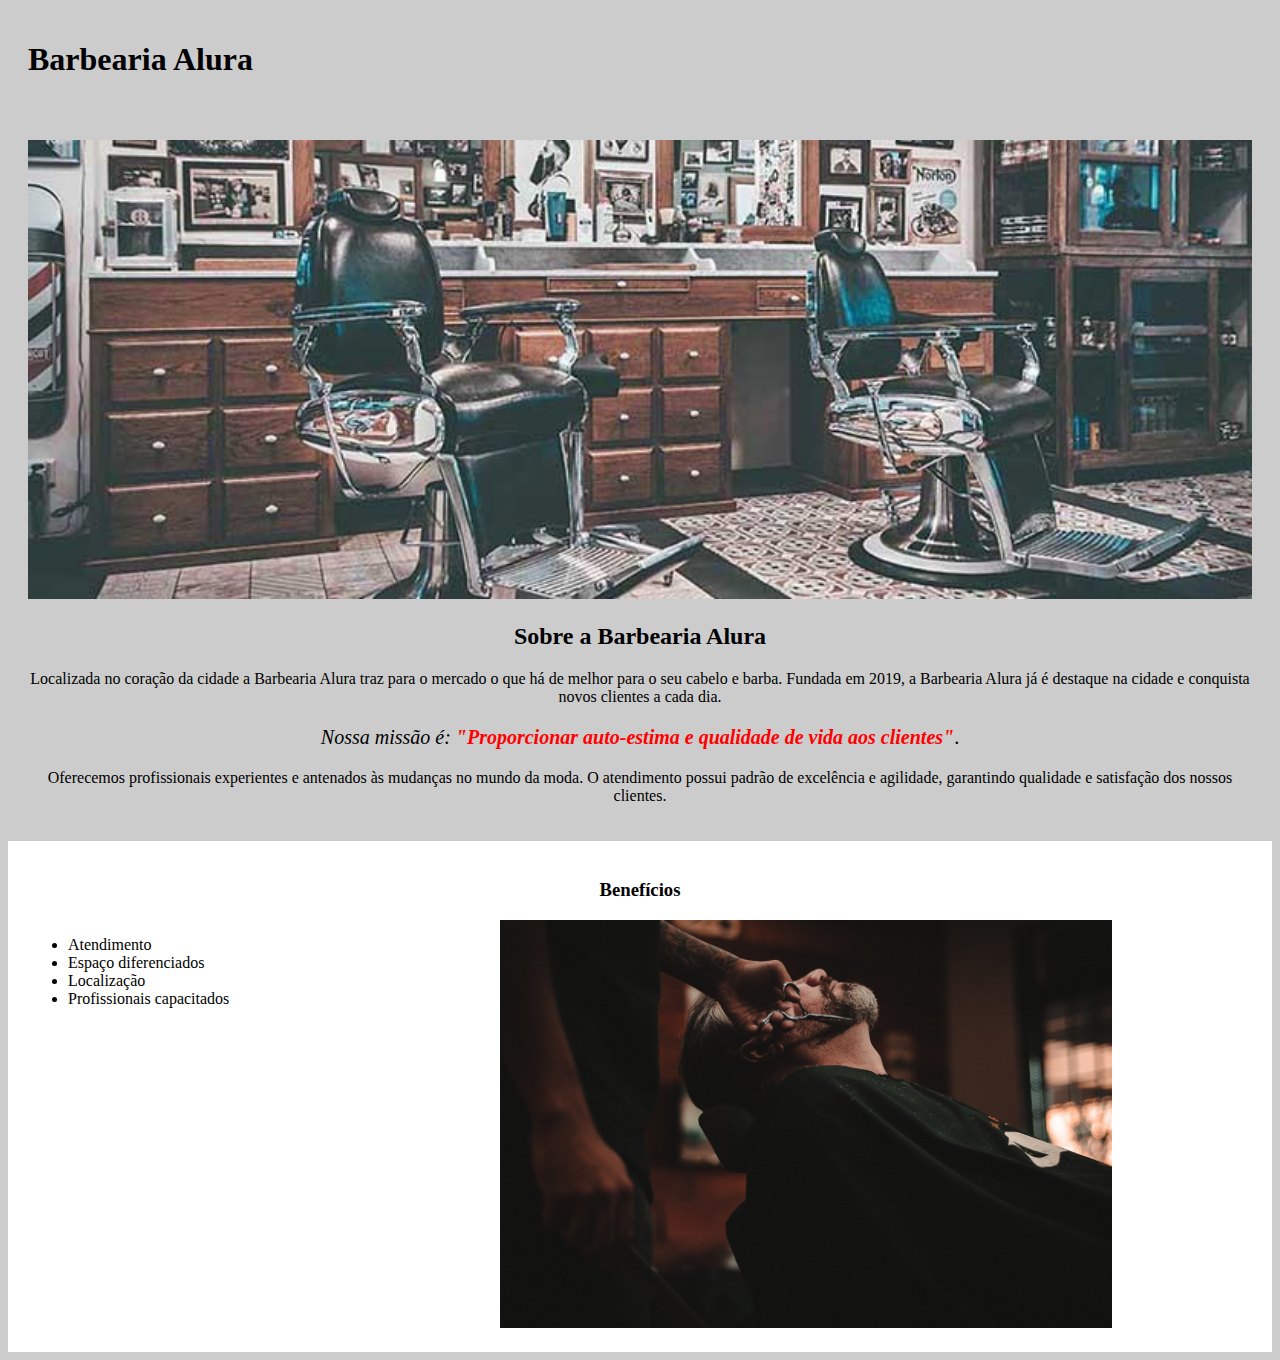
==== index.html @ 7dbfc08e "Curso HTML5 e CSS3 parte 1" ====
<!DOCTYPE html>
<html lang="pt-br">
    <head>
        <meta charset="UTF-8">
        <link rel="stylesheet" href="style.css">
        <title>Barbearia Alura</title>
    </head>
    <body>
        <header>
            <h1 class="titulo-principal">Barbearia Alura</h1>
        </header>
        <div class="principal">
            <img id="banner" src="banner.jpg">
            <h2 class="titulo-centralizado">Sobre a Barbearia Alura</h2> 
            <p>Localizada no coração da cidade a Barbearia Alura traz para o mercado o que há de melhor para o seu cabelo e barba. Fundada em 2019, a Barbearia Alura já é 
            destaque na cidade e conquista novos clientes a cada dia.</p> 
            <p id="missao"><em>Nossa missão é: <strong>"Proporcionar auto-estima e qualidade de vida aos clientes"</strong></em>.</p> 
            <p>Oferecemos profissionais experientes e antenados às mudanças no mundo da moda. O atendimento possui padrão de excelência e agilidade, garantindo qualidade e 
            satisfação dos nossos clientes.</p>
              
        </div>
        <div class="beneficios">
            <h3 class="titulo-centralizado">Benefícios</h3> 
            <ul>
                <li class="itens">Atendimento</li>
                <li class="itens">Espaço diferenciados</li>
                <li class="itens">Localização</li>
                <li class="itens">Profissionais capacitados</li>
            </ul>
            <img id="imgbeneficios" src="beneficios.jpg" >
        </div>
    </body>
</html>
---- style.css ----
body    {
    background-color: #cccccc;
}

.principal  {
    background: #cccccc;
    padding: 20px;
}

.titulo-principal   {
    padding: 20px;
}

#banner {
    width: 100%;
}

.titulo-centralizado  {
    text-align: center;
}
p   {
    text-align: center;
}

em strong   {
    color: #ff0000
}

#missao {
    font-size: 20px
}

.beneficios {
    background: #FFFFFF;
    padding: 20px;
}

ul  {
    display: inline-block;
    vertical-align: top;  
    width: 20%;
    margin-right: 15%;
}
#imgbeneficios  {
    width: 50%;
}
.itens  {
    font-style: italic"
}
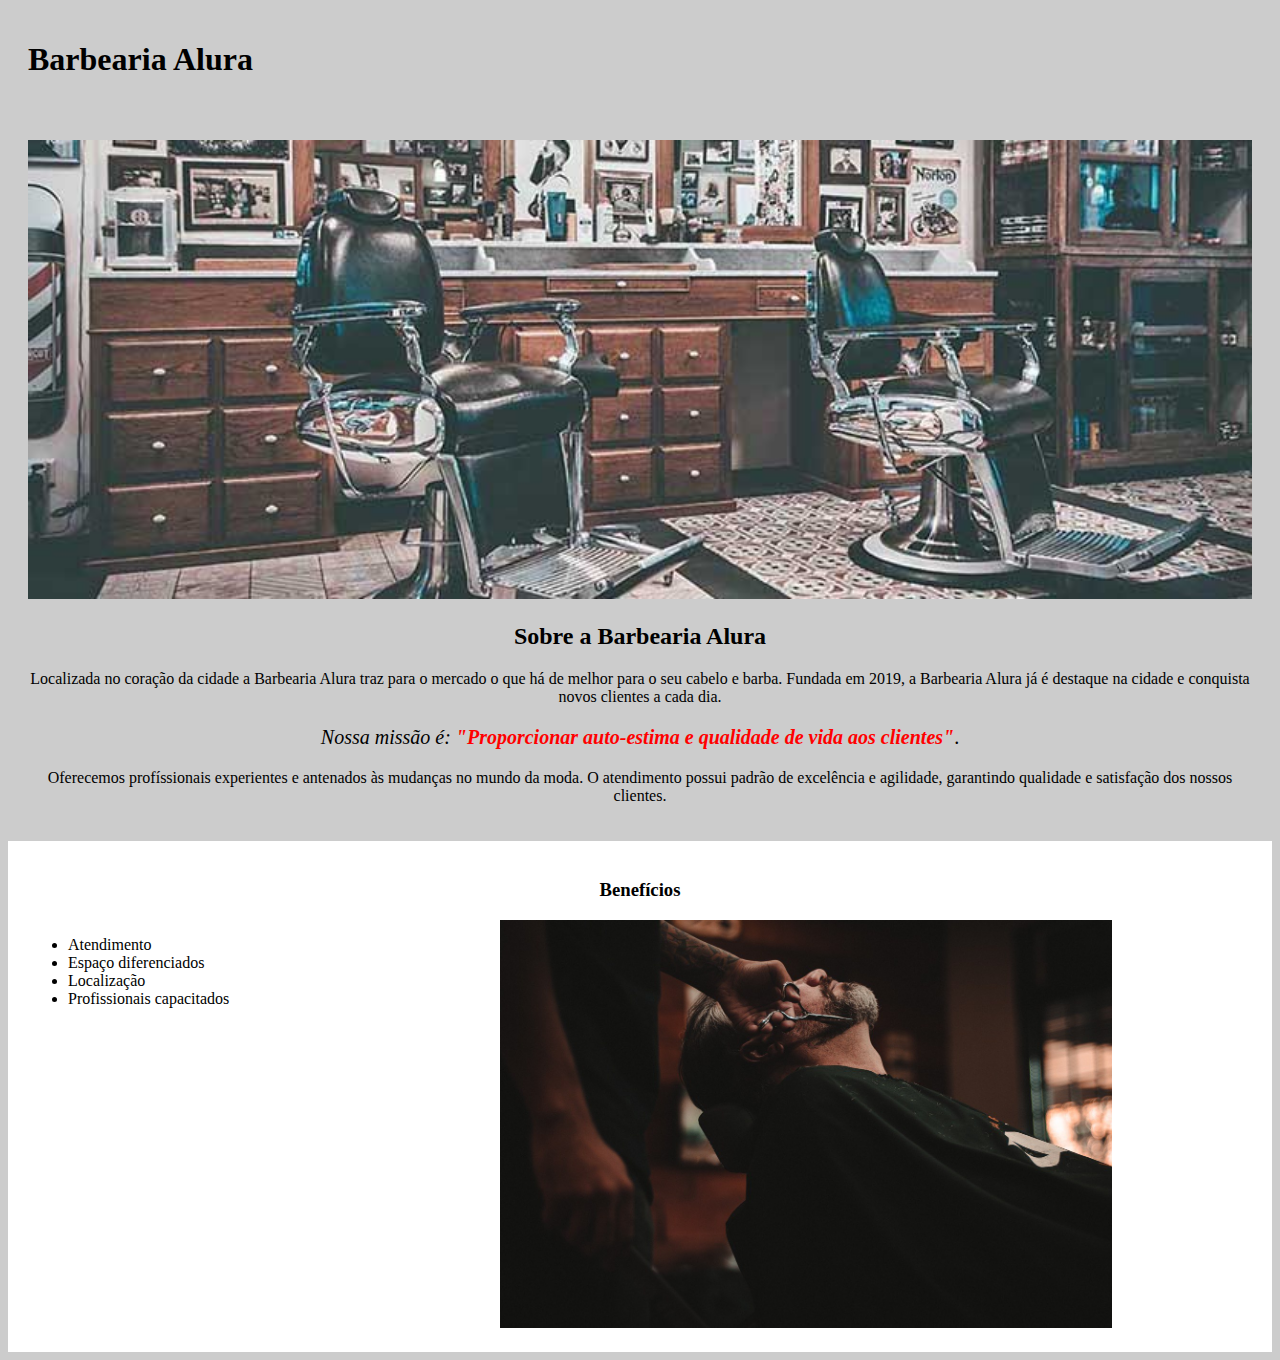
==== commit 86860074: "Consertando acentuação/testando" ====
--- a/index.html
+++ b/index.html
@@ -15,7 +15,7 @@
             <p>Localizada no coração da cidade a Barbearia Alura traz para o mercado o que há de melhor para o seu cabelo e barba. Fundada em 2019, a Barbearia Alura já é 
             destaque na cidade e conquista novos clientes a cada dia.</p> 
             <p id="missao"><em>Nossa missão é: <strong>"Proporcionar auto-estima e qualidade de vida aos clientes"</strong></em>.</p> 
-            <p>Oferecemos profissionais experientes e antenados às mudanças no mundo da moda. O atendimento possui padrão de excelência e agilidade, garantindo qualidade e 
+            <p>Oferecemos profíssionais experientes e antenados às mudanças no mundo da moda. O atendimento possui padrão de excelência e agilidade, garantindo qualidade e 
             satisfação dos nossos clientes.</p>
               
         </div>
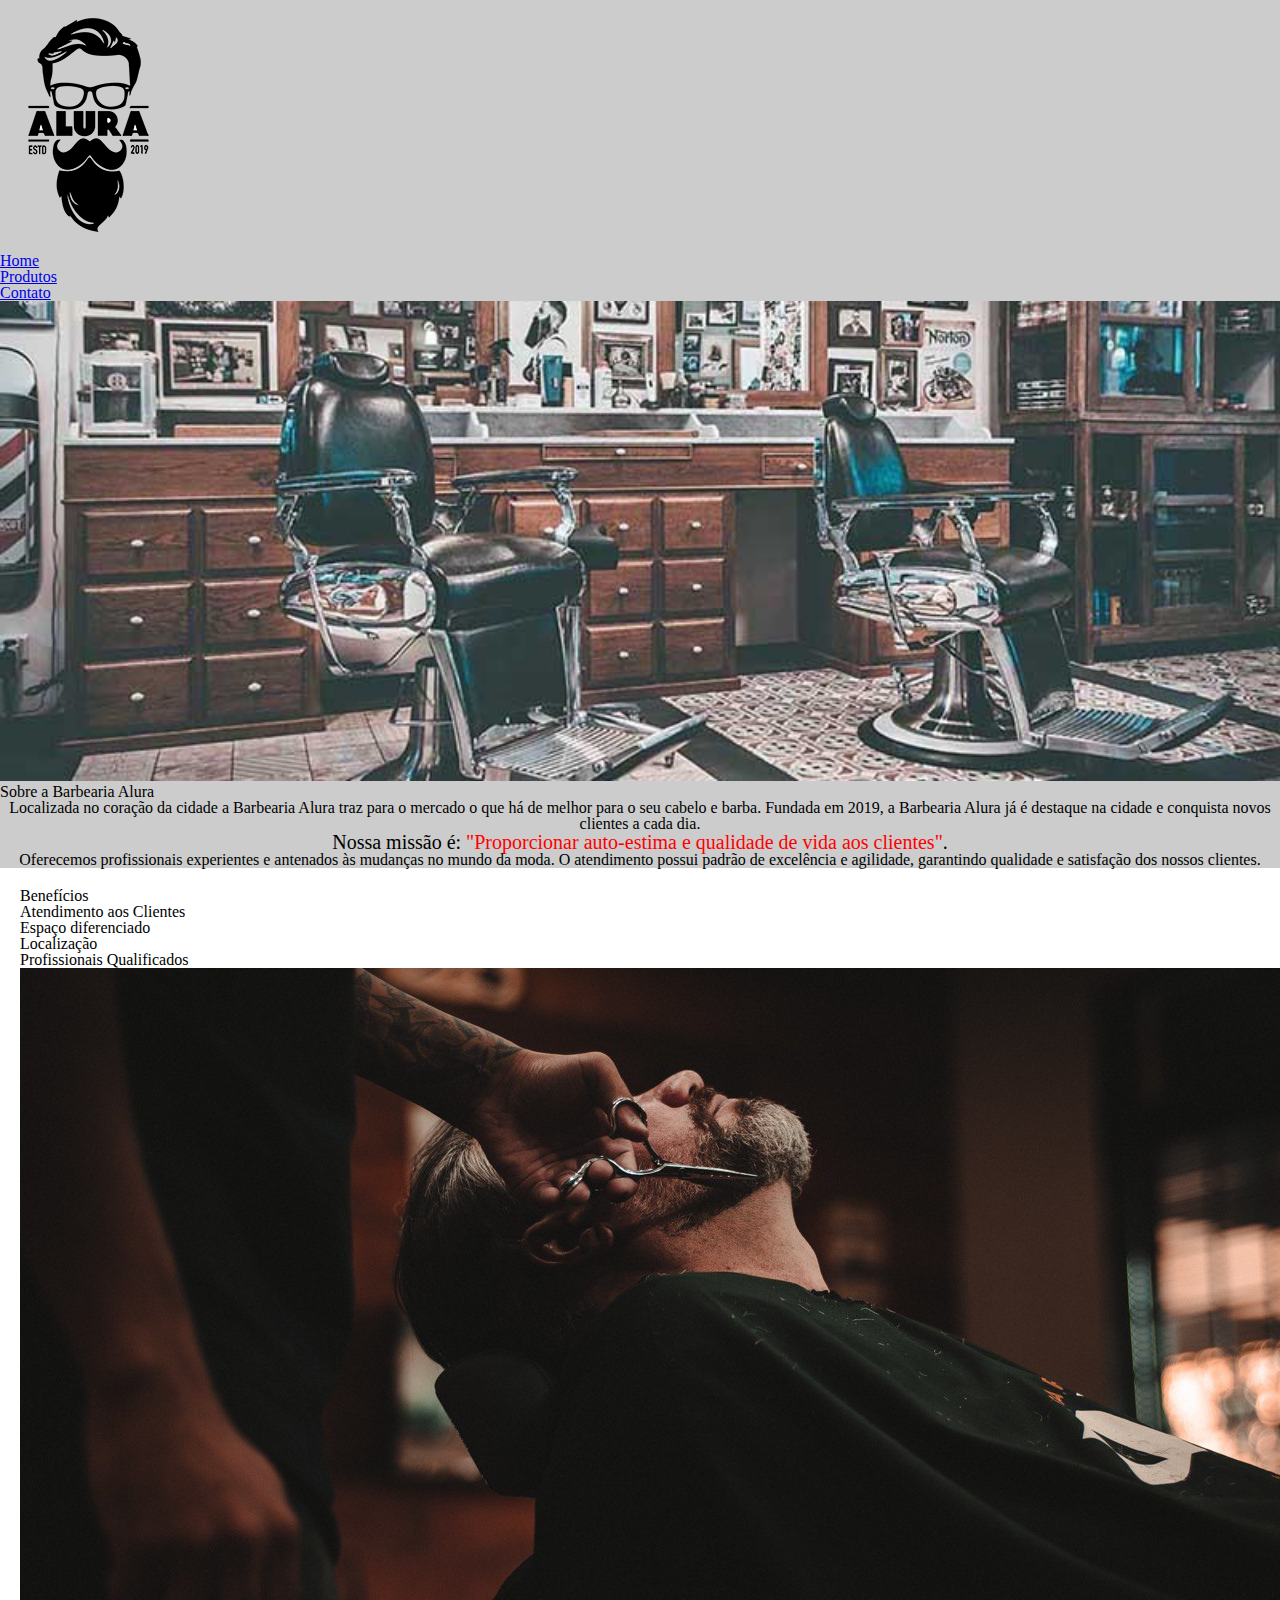
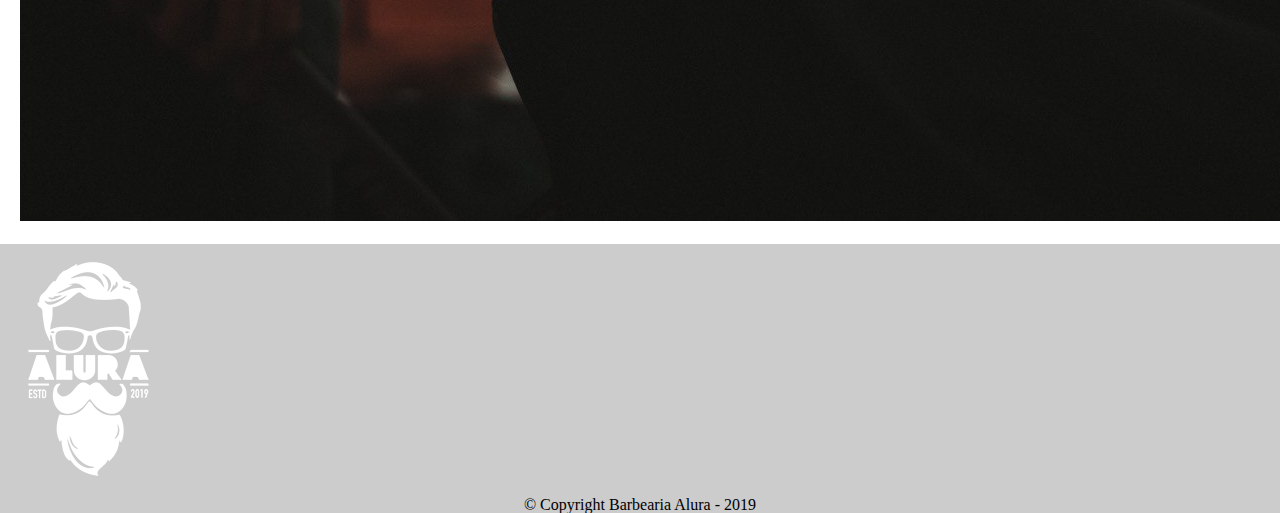
==== commit 144f712c: "Adicionando a o curso 2 de HTML/CSS" ====
--- a/index.html
+++ b/index.html
@@ -1,33 +1,50 @@
 <!DOCTYPE html>
 <html lang="pt-br">
-    <head>
-        <meta charset="UTF-8">
-        <link rel="stylesheet" href="style.css">
-        <title>Barbearia Alura</title>
-    </head>
-    <body>
-        <header>
-            <h1 class="titulo-principal">Barbearia Alura</h1>
-        </header>
-        <div class="principal">
-            <img id="banner" src="banner.jpg">
-            <h2 class="titulo-centralizado">Sobre a Barbearia Alura</h2> 
-            <p>Localizada no coração da cidade a Barbearia Alura traz para o mercado o que há de melhor para o seu cabelo e barba. Fundada em 2019, a Barbearia Alura já é 
-            destaque na cidade e conquista novos clientes a cada dia.</p> 
-            <p id="missao"><em>Nossa missão é: <strong>"Proporcionar auto-estima e qualidade de vida aos clientes"</strong></em>.</p> 
-            <p>Oferecemos profíssionais experientes e antenados às mudanças no mundo da moda. O atendimento possui padrão de excelência e agilidade, garantindo qualidade e 
-            satisfação dos nossos clientes.</p>
-              
-        </div>
-        <div class="beneficios">
-            <h3 class="titulo-centralizado">Benefícios</h3> 
-            <ul>
-                <li class="itens">Atendimento</li>
-                <li class="itens">Espaço diferenciados</li>
-                <li class="itens">Localização</li>
-                <li class="itens">Profissionais capacitados</li>
-            </ul>
-            <img id="imgbeneficios" src="beneficios.jpg" >
-        </div>
-    </body>
+	<head>
+		<meta charset="UTF-8">
+		<title>Barbearia Alura</title>
+        <link rel="stylesheet" href="reset.css">
+		<link rel="stylesheet" href="style.css">
+	</head>
+
+	<body>
+		<header>
+			<div class="caixa">
+				<h1><img src="logo.png"></h1>
+				<nav>
+					<ul>
+						<li><a href="index.html">Home</a></li>
+						<li><a href="produtos.html">Produtos</a></li>
+						<li><a href="contato.html">Contato</a></li>
+					</ul>
+				</nav>
+			</div>
+		</header>
+		<img id="banner" src="banner.jpg">
+		<main>
+			<h2>Sobre a Barbearia Alura</h2>
+	 
+			<p>Localizada no coração da cidade a <strong>Barbearia Alura</strong> traz para o mercado o que há de melhor para o seu cabelo e barba. Fundada em 2019, a Barbearia Alura já é destaque na cidade e conquista novos clientes a cada dia.</p>
+
+			<p id="missao"><em>Nossa missão é: <strong>"Proporcionar auto-estima e qualidade de vida aos clientes"</strong>.</em></p>
+
+			<p>Oferecemos profissionais experientes e antenados às mudanças no mundo da moda. O atendimento possui padrão de excelência e agilidade, garantindo qualidade e satisfação dos nossos clientes.</p>
+		</main>
+		<div class="beneficios">
+			<h3>Benefícios</h3>
+
+			<ul>
+				<li class="itens">Atendimento aos Clientes</li>
+				<li class="itens">Espaço diferenciado</li>
+				<li class="itens">Localização</li>
+				<li class="itens">Profissionais Qualificados</li>
+			</ul>
+
+			<img src="beneficios.jpg" class="imagembeneficios">
+		</div>
+        <footer>
+			<img src="logo-branco.png">
+			<p class="copyright">&copy; Copyright Barbearia Alura - 2019</p>
+		</footer>
+	</body>
 </html>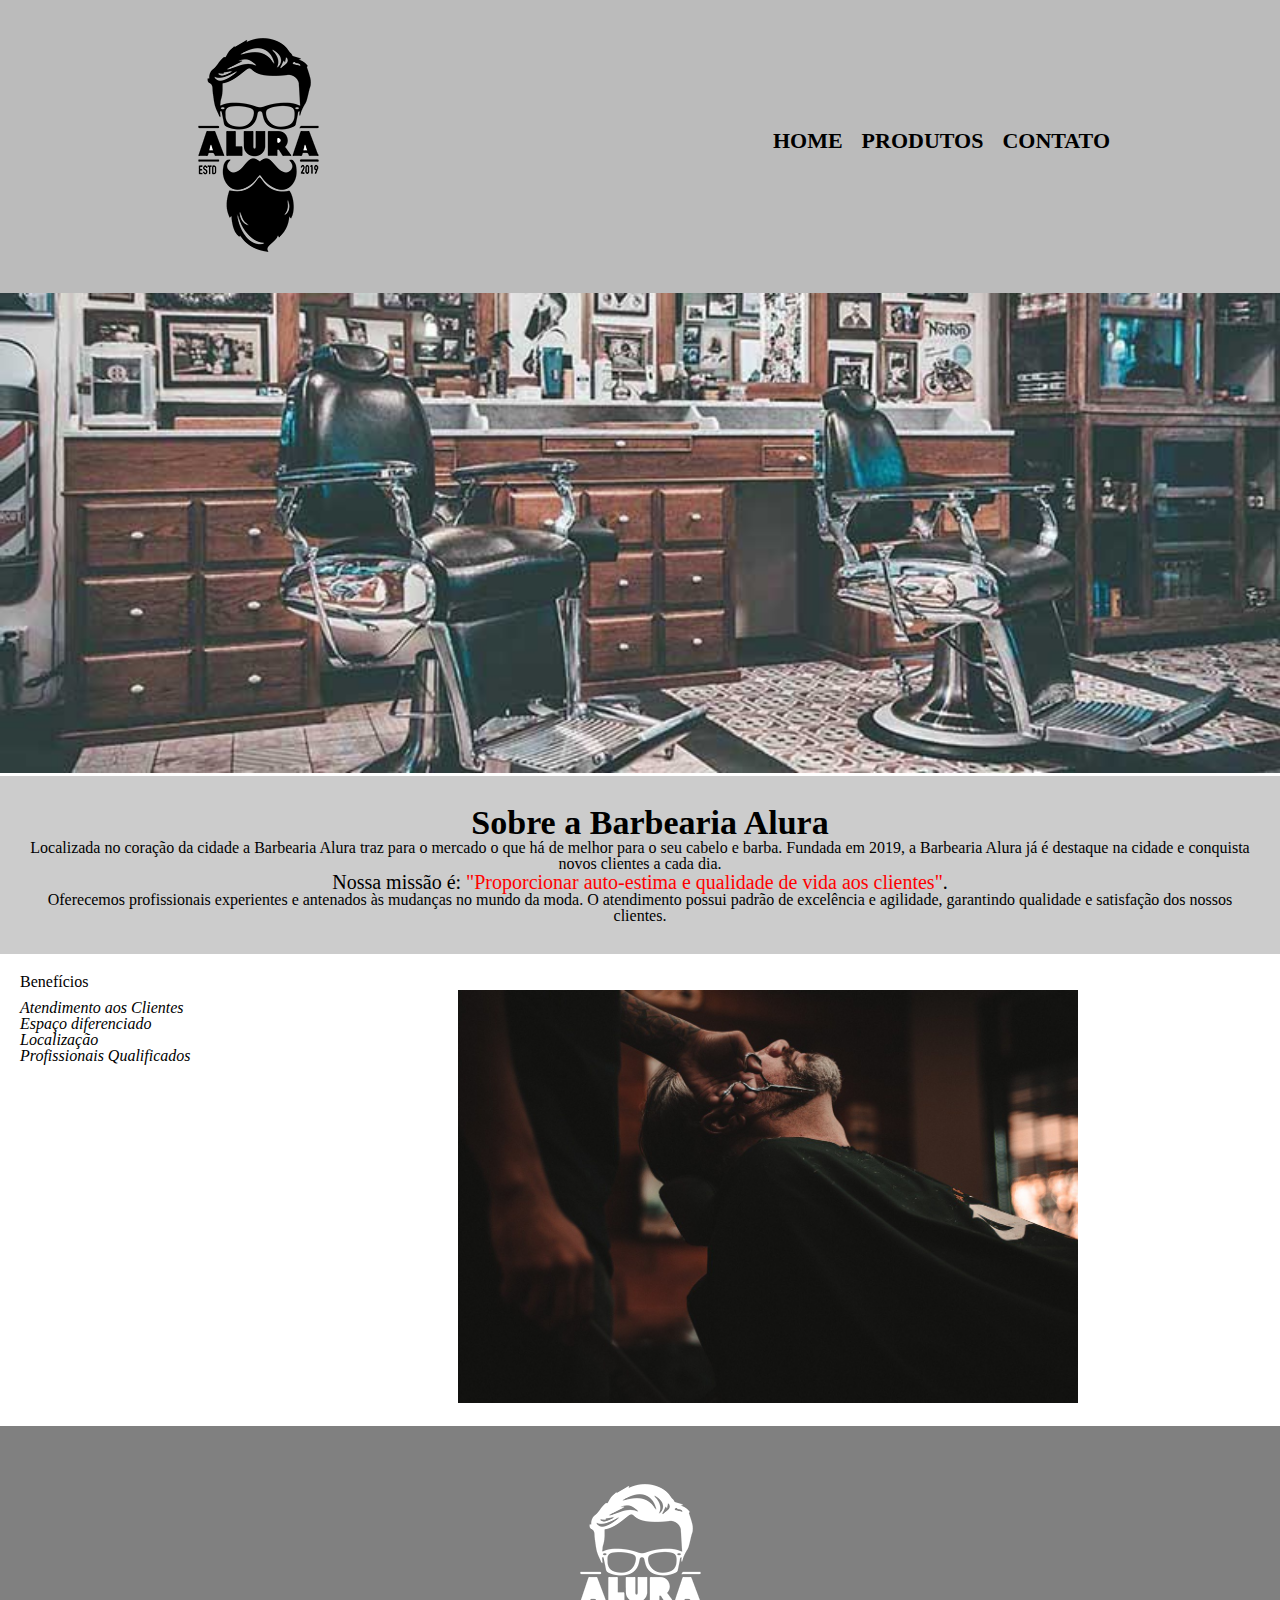
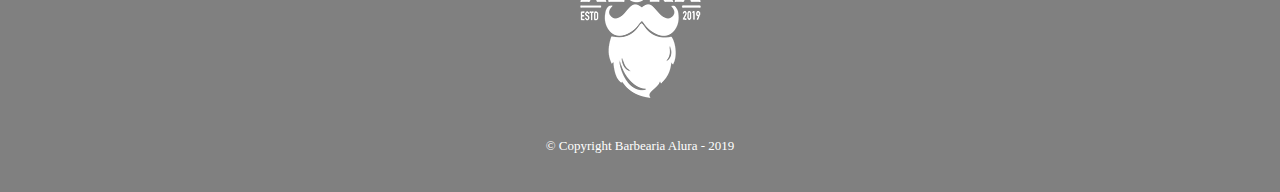
==== commit 40ee6b57: "Adicionando o projeto da parte 3 do curso de HTML/CSS" ====
--- a/index.html
+++ b/index.html
@@ -4,7 +4,7 @@
 		<meta charset="UTF-8">
 		<title>Barbearia Alura</title>
         <link rel="stylesheet" href="reset.css">
-		<link rel="stylesheet" href="style.css">
+		<link rel="stylesheet" href="style-home.css">
 	</head>
 
 	<body>
--- a/style-home.css
+++ b/style-home.css
@@ -0,0 +1,88 @@
+#banner {
+	width:100%;
+}
+header {
+	background: #BBBBBB;
+	padding: 20px 0;
+}
+.caixa {
+	position: relative;
+	width: 940px;
+	margin: 0 auto;
+}
+
+nav {
+	position: absolute;
+	top: 110px;
+	right: 0;
+}
+
+nav li {
+	display: inline;
+	margin: 0 0 0 15px;
+}
+
+nav a {
+	text-transform: uppercase;
+	color: #000000;
+	font-weight: bold;
+	font-size: 22px;
+	text-decoration: none;
+}
+
+nav a:hover {
+	color: #C78C19;;
+	text-decoration: underline;
+}
+
+main{
+	background: #CCCCCC;
+	padding: 30px;
+	text-align: center;
+}
+
+main h2{
+	padding-left: 20px;
+	font-weight: bold;
+	font-size: 34px;
+}
+
+#missao {
+	font-size: 20px
+}
+
+em strong {
+	color: #FF0000;
+}
+
+.itens {
+	font-style: italic
+}
+
+.beneficios {
+	background: #FFFFFF;
+	padding: 20px;
+}
+
+.beneficios ul {
+	display: inline-block;
+	vertical-align: top;
+	width: 20%;
+	margin:10px 15% 0 0;
+	
+}
+
+.imagembeneficios {
+	width: 50%;
+}
+footer {
+	text-align: center;
+	background: gray;
+	padding: 40px 0;
+}
+
+.copyright {
+	color: #FFFFFF;
+	font-size: 13px;
+	margin: 20px 0 0;
+}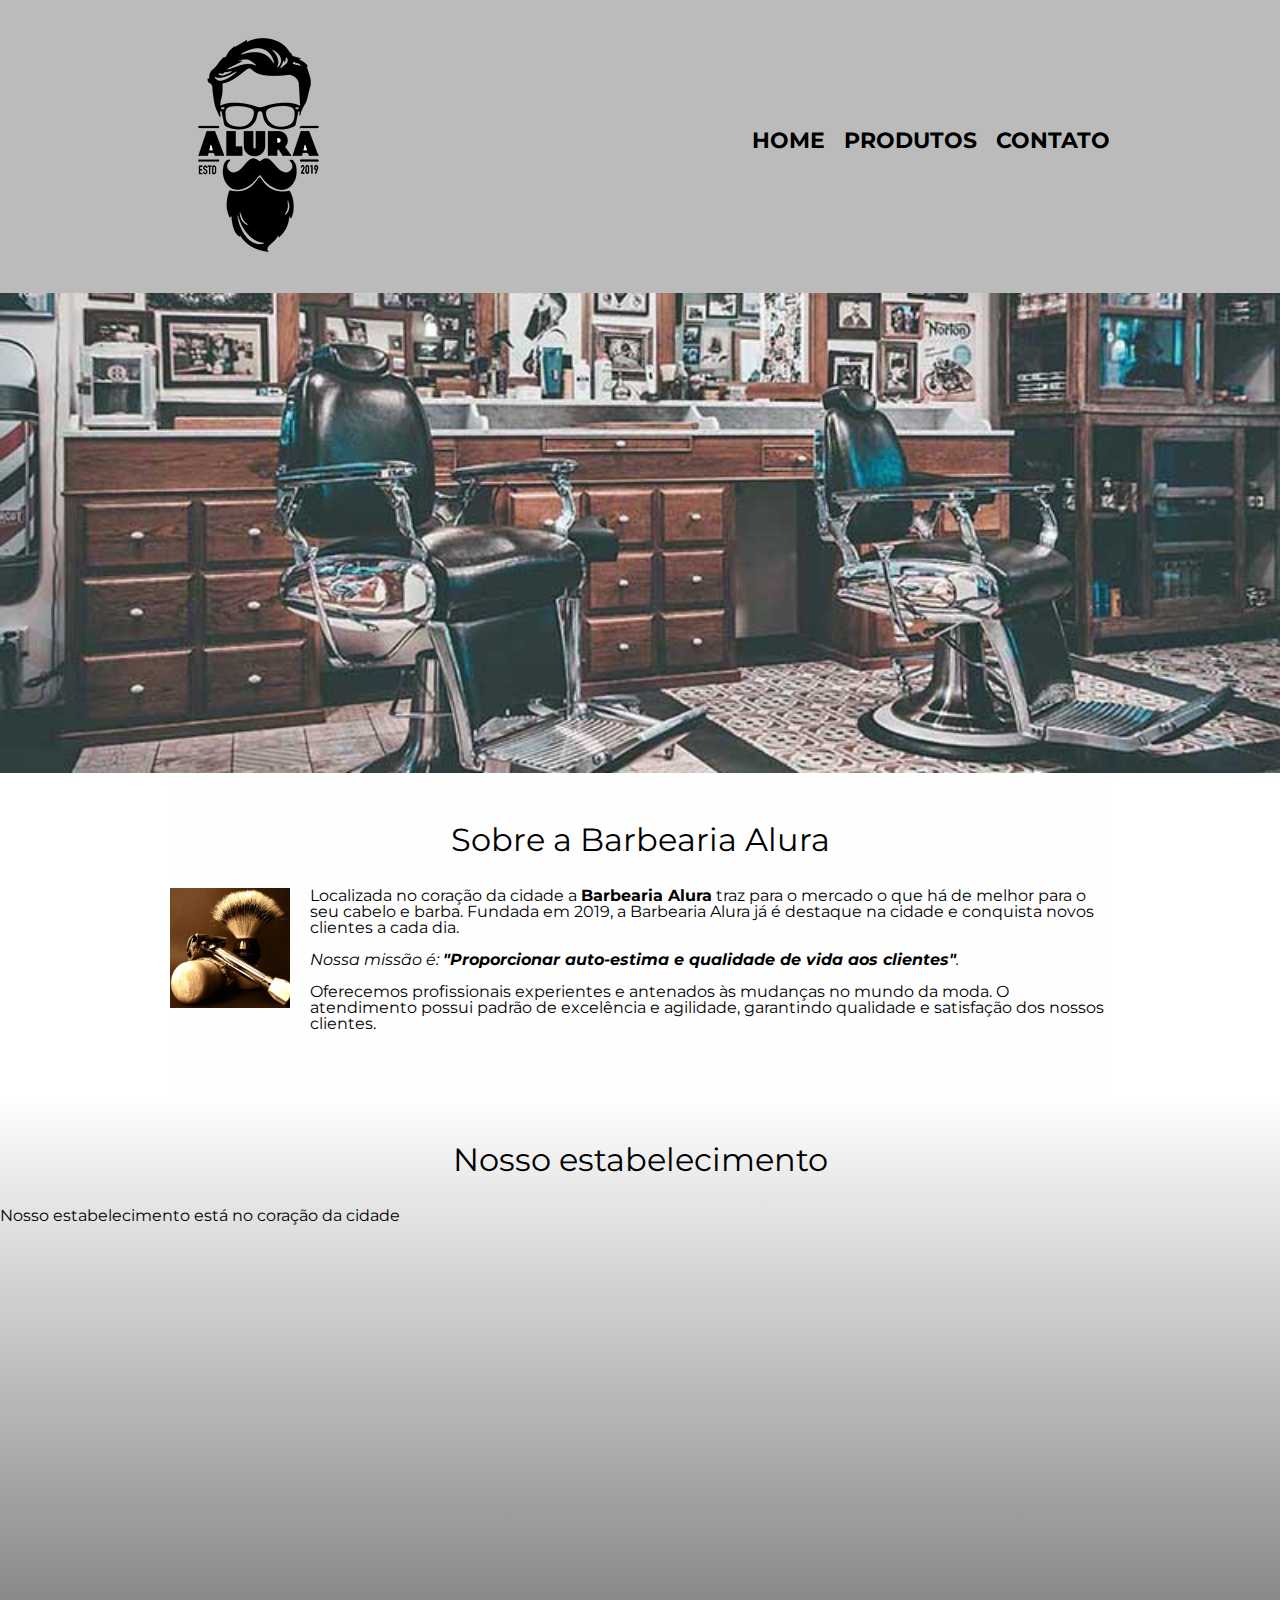
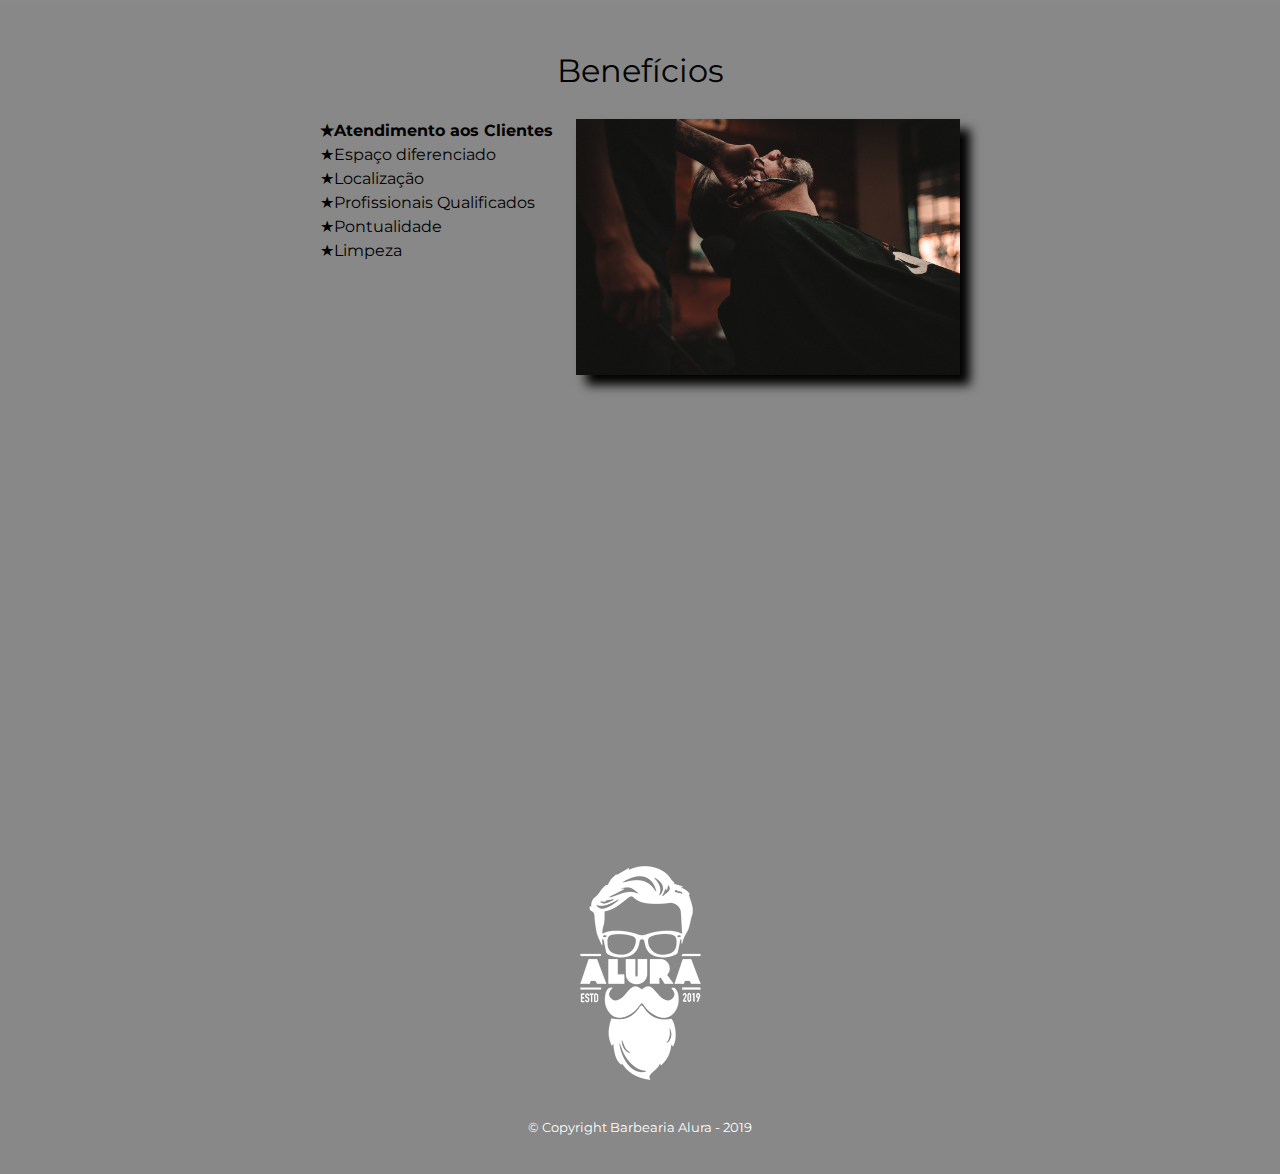
==== commit 1a477597: "Adicionando a ultima aula do curso de HTML/CSS" ====
--- a/index.html
+++ b/index.html
@@ -2,15 +2,17 @@
 <html lang="pt-br">
 	<head>
 		<meta charset="UTF-8">
+		<meta name="viewport" content="width=device-width">
 		<title>Barbearia Alura</title>
         <link rel="stylesheet" href="reset.css">
-		<link rel="stylesheet" href="style-home.css">
+		<link rel="stylesheet" href="style.css">
+		<link href="https://fonts.googleapis.com/css?family=Montserrat&display=swap" rel="stylesheet">
 	</head>
 
 	<body>
 		<header>
 			<div class="caixa">
-				<h1><img src="logo.png"></h1>
+				<h1><img class="logo-teste" src="logo.png"></h1>
 				<nav>
 					<ul>
 						<li><a href="index.html">Home</a></li>
@@ -20,28 +22,47 @@
 				</nav>
 			</div>
 		</header>
-		<img id="banner" src="banner.jpg">
+		<img class="banner" src="banner.jpg">
+		
 		<main>
-			<h2>Sobre a Barbearia Alura</h2>
-	 
-			<p>Localizada no coração da cidade a <strong>Barbearia Alura</strong> traz para o mercado o que há de melhor para o seu cabelo e barba. Fundada em 2019, a Barbearia Alura já é destaque na cidade e conquista novos clientes a cada dia.</p>
+			<section class="principal">
+				<h2 class="titulo-principal">Sobre a Barbearia Alura</h2>
+				<img class="utensilios" src="utensilios.jpg" alt="utensilios de um barbeiro">
+		
+				<p>Localizada no coração da cidade a <strong>Barbearia Alura</strong> traz para o mercado o que há de melhor para o seu cabelo e barba. Fundada em 2019, a Barbearia Alura já é destaque na cidade e conquista novos clientes a cada dia.</p>
 
-			<p id="missao"><em>Nossa missão é: <strong>"Proporcionar auto-estima e qualidade de vida aos clientes"</strong>.</em></p>
+				<p id="missao"><em>Nossa missão é: <strong>"Proporcionar auto-estima e qualidade de vida aos clientes"</strong>.</em></p>
 
-			<p>Oferecemos profissionais experientes e antenados às mudanças no mundo da moda. O atendimento possui padrão de excelência e agilidade, garantindo qualidade e satisfação dos nossos clientes.</p>
+				<p>Oferecemos profissionais experientes e antenados às mudanças no mundo da moda. O atendimento possui padrão de excelência e agilidade, garantindo qualidade e satisfação dos nossos clientes.</p>
+			</section>
+
+			<section class="mapa">
+				<h3 class="titulo-principal">Nosso estabelecimento</h3>
+				<p>Nosso estabelecimento está no coração da cidade</p>
+				<div>
+					<iframe src="https://www.google.com/maps/embed?pb=!1m18!1m12!1m3!1d3656.4483278365396!2d-46.63466568562861!3d-23.588249068469487!2m3!1f0!2f0!3f0!3m2!1i1024!2i768!4f13.1!3m3!1m2!1s0x94ce5a2b2ed7f3a1%3A0xab35da2f5ca62674!2sCaelum!5e0!3m2!1spt-BR!2sbr!4v1568814489656!5m2!1spt-BR!2sbr" width="100%" height="300" frameborder="0" style="border:0;" allowfullscreen=""></iframe>
+				</div>
+			</section>
+
+			<section class="beneficios">
+				<h3 class="titulo-principal">Benefícios</h3>
+				<div class="conteudo-beneficios">
+					<ul class="lista-beneficios">
+						<li class="itens">Atendimento aos Clientes</li>
+						<li class="itens">Espaço diferenciado</li>
+						<li class="itens">Localização</li>
+						<li class="itens">Profissionais Qualificados</li>
+						<li class="itens">Pontualidade</li>
+						<li class="itens">Limpeza</li>
+					</ul><img src="beneficios.jpg" class="imagem-beneficios">
+				</div>
+			
+				<div class="video">
+					<iframe width="100%" height="315" src="https://www.youtube.com/embed/wcVVXUV0YUY" frameborder="0" allow="accelerometer; autoplay; encrypted-media; gyroscope; picture-in-picture" allowfullscreen></iframe>
+				</div>
+			</section>
 		</main>
-		<div class="beneficios">
-			<h3>Benefícios</h3>
 
-			<ul>
-				<li class="itens">Atendimento aos Clientes</li>
-				<li class="itens">Espaço diferenciado</li>
-				<li class="itens">Localização</li>
-				<li class="itens">Profissionais Qualificados</li>
-			</ul>
-
-			<img src="beneficios.jpg" class="imagembeneficios">
-		</div>
         <footer>
 			<img src="logo-branco.png">
 			<p class="copyright">&copy; Copyright Barbearia Alura - 2019</p>
--- a/style.css
+++ b/style.css
@@ -0,0 +1,289 @@
+header {
+	background: #BBBBBB;
+	padding: 20px 0;
+}
+
+body{
+	font-family: 'Montserrat', sans-serif;
+}
+
+.caixa {
+	position: relative;
+	width: 940px;
+	margin: 0 auto;
+}
+
+nav {
+	position: absolute;
+	top: 110px;
+	right: 0;
+}
+
+nav li {
+	display: inline;
+	margin: 0 0 0 15px;
+}
+
+nav a {
+	text-transform: uppercase;
+	color: #000000;
+	font-weight: bold;
+	font-size: 22px;
+	text-decoration: none;
+}
+
+nav a:hover {
+	color: #C78C19;;
+	text-decoration: underline;
+}
+
+.produtos {
+	width: 940px;
+	margin: 0 auto;
+	padding: 50px 0;
+}
+
+.produtos li {
+	display: inline-block;
+	text-align: center;
+	width: 30%;
+	vertical-align: top;
+	margin: 0 1.5%;
+	padding: 30px 20px;
+	box-sizing: border-box;
+	border: 2px solid #000000;
+	border-radius: 10px;
+}
+
+.produtos li:active {
+	border-color: #088c19;
+}
+
+.produtos li:hover {
+	border-color:#C78C19 ;
+}
+
+.produtos li:hover h2 {
+	font-size: 34px;
+}
+
+.produtos h2 {
+	font-size: 30px;
+	font-weight: bold;
+}
+
+.produto-descricao {
+	font-size: 18px;
+}
+
+.produto-preco {
+	font-size: 22px;
+	font-weight: bold;
+	margin-top: 10px;
+}
+
+footer {
+	text-align: center;
+	background: #888888;
+	padding: 40px 0;
+}
+
+.copyright {
+	color: #FFFFFF;
+	font-size: 13px;
+	margin: 20px 0 0;
+}
+
+main {
+
+}
+
+.formulario{
+	width: 940px;
+	margin: 0 auto;
+	text-align: center;
+}
+
+form {
+	margin: 40px auto;
+	width: auto;
+}
+
+
+form input {
+	padding: 10px 25px;
+	margin: 0 auto;
+	
+}
+
+form label, form legend {
+    display:block;
+    font-size: 20px;
+    margin: 0 0 10px;
+
+}
+
+.input-padrao {
+    display: block;
+    margin: 20px auto;
+    padding: 10px 25px;
+    width: 50%;
+
+}
+
+.checkbox {
+    margin: 20px 0;
+}
+
+.enviar {
+	width: 40%;
+	padding: 15px 0;
+	background: orange;
+	color: white;
+	font-weight: bold;
+	font-size: 18px;
+	border: none;
+	border-radius: 5px;
+	transition: 1s all;
+	cursor: pointer;
+}
+
+.enviar:hover {
+	background: darkorange;
+	transform: scale(1.2);
+
+}
+
+table {
+    margin: 20px auto;
+	width: 80%;
+	text-align: center;
+}
+
+thead {
+    background: #555555;
+    color: white;
+    font-weight: bold;
+}
+
+td, th {
+    border: 1px solid #000000;
+    padding: 8px 15px;
+}
+
+/* CSS da página principal*/
+
+.banner {
+	width: 100%;
+}
+
+.titulo-principal {
+	text-align: center;
+	font-size: 2em;
+	margin: 0 0 1em;
+	clear: left;
+}
+
+.principal {
+	padding: 3em 0;
+	background: #fefefe;
+	width: 940px;
+	margin: 0 auto;
+}
+
+.principal p {
+	margin: 0 0 1em;	
+}
+
+.principal strong{
+	font-weight: bold;
+}
+
+.principal em {
+	font-style: italic;
+}
+
+.utensilios {
+	width: 120px;
+	float: left;
+	margin: 0 20px 20px 0;
+}
+
+.beneficios {
+	padding: 3em 0;
+	background: #888888;
+}
+
+.conteudo-beneficios {
+	width: 640px;
+	margin: 0 auto;
+}
+
+.lista-beneficios {
+	width: 40%;
+	display: inline-block;
+	vertical-align: top;
+}
+
+.itens {
+	line-height: 1.5;
+}
+
+.itens::before {
+	content: "★";
+}
+
+.itens:first-child {
+	font-weight: bold;
+}
+
+.imagem-beneficios {
+	width: 60%;
+	opacity: 1;
+	transition: 400ms;
+	box-shadow: 10px 10px 10px 0 black;
+}
+
+.imagem-beneficios:hover {
+	opacity: 0.3;
+}
+.mapa {
+	padding: 3em 0;
+	background: linear-gradient(#FEFEFE, #888888);
+}
+
+.mapa p {
+	margin: 0 0 2em;
+}
+
+.mapa-conteudo {
+	width: 940px;
+	margin: 0 auto;
+}
+.video {
+	width: 560px;
+	margin: 2em auto;
+}
+
+@media screen and (max-width: 480px) {
+    .caixa, .principal, .conteudo-beneficios, .mapa-conteudo, .video, .input-padrao, .produtos {
+        width: auto;
+    }
+
+    h1, .input-padrao, form, thead, tbody{
+        text-align: center;
+    }
+
+    nav {
+        position: static;
+    }
+	
+	.input-padrao, table, .enviar, .produtos li {
+		margin: 20px auto;
+		width: 80%;
+	}
+
+    .lista-beneficios, .imagem-beneficios{
+        width: 100%;
+    }
+}